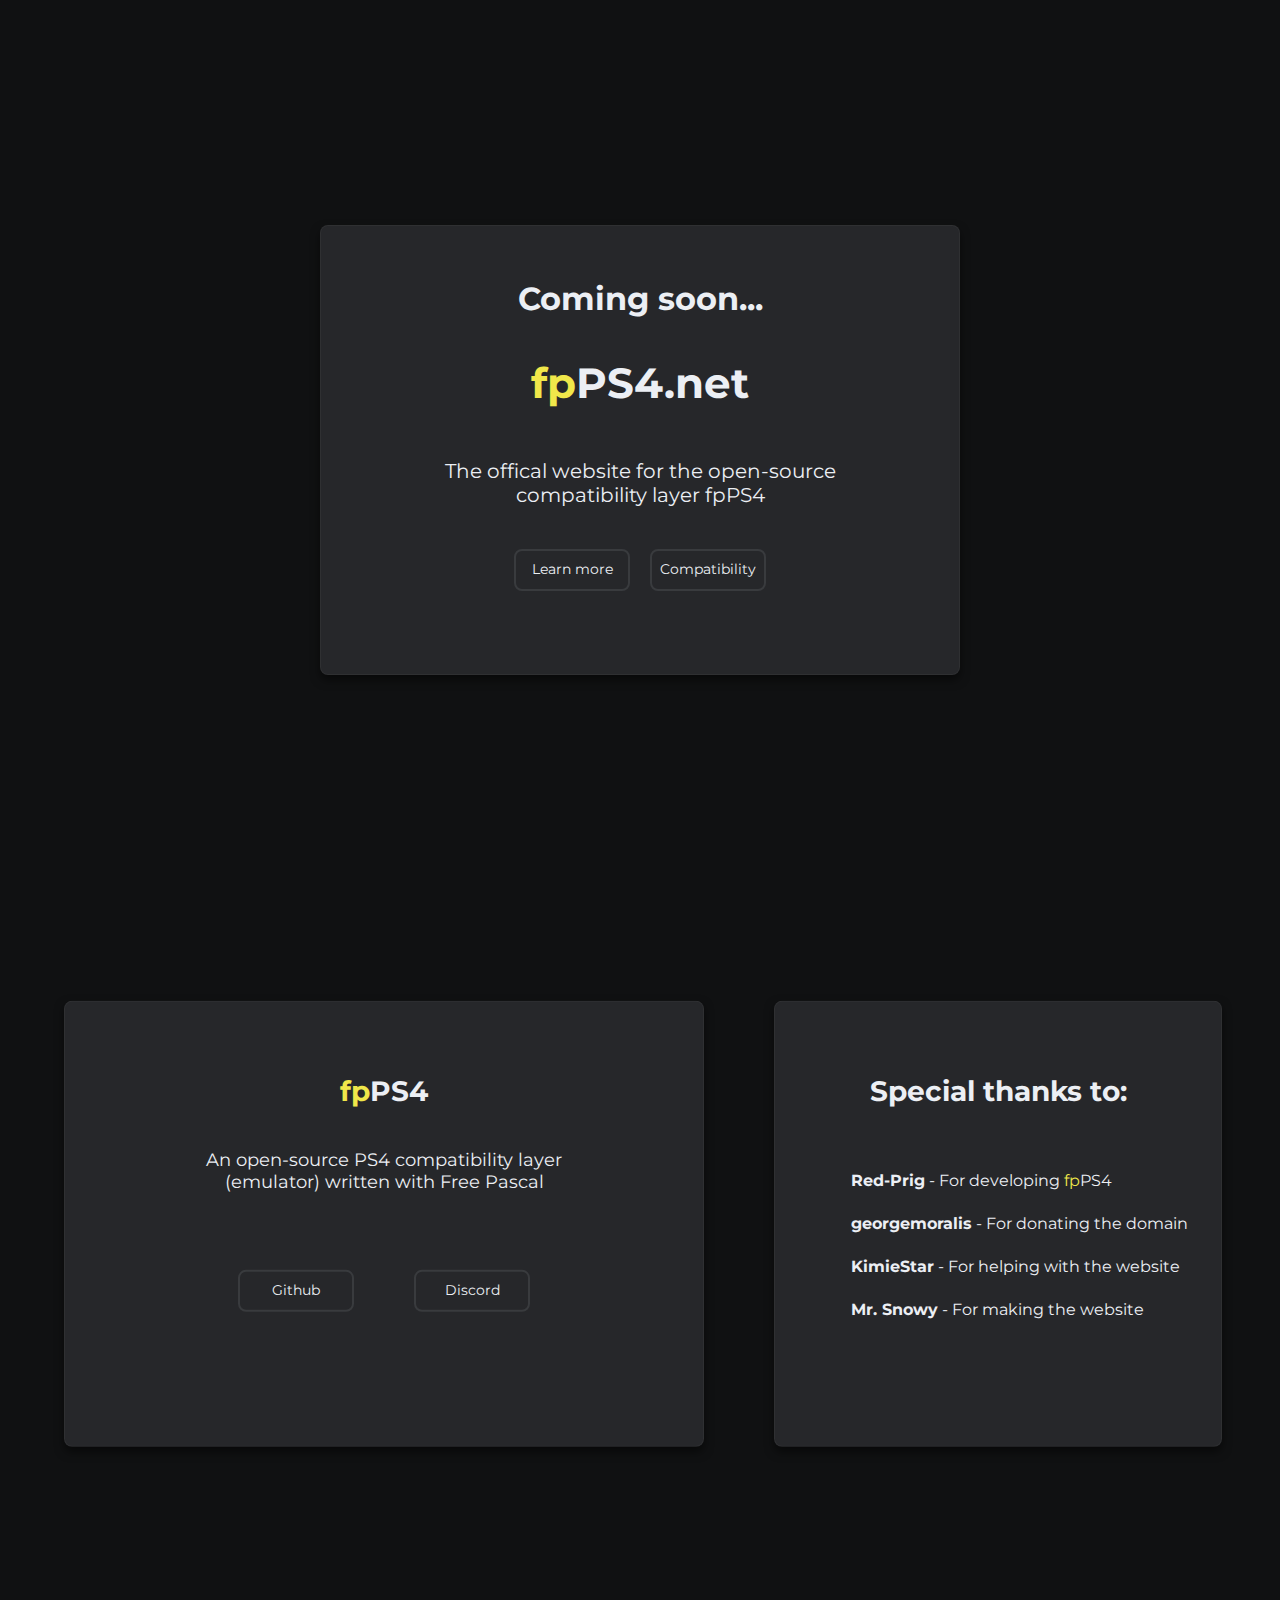
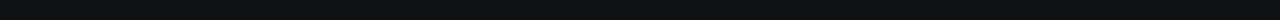
==== public_html/index.html @ 697a836a "color consistency" ====
<!--
 _       __     __                             __
| |     / /__  / /________  ____ ___  ___     / /_____    _
| | /| / / _ \/ / ___/ __ \/ __ `__ \/ _ \   / __/ __ \  (_)
| |/ |/ /  __/ / /__/ /_/ / / / / / /  __/  / /_/ /_/ / _
|__/|__/\___/_/\___/\____/_/ /_/ /_/\___/   \__/\____/ (_)
                ____      ____  _____ __ __
               / __/___  / __ \/ ___// // /
              / /_/ __ \/ /_/ /\__ \/ // /_
             / __/ /_/ / ____/___/ /__  __/
            /_/ / .___/_/    /____/  /_/
               /_/
-->
<!DOCTYPE html>
<html lang="en">
    <head>
        <meta charset="UTF-8">
        <meta http-equiv="X-UA-Compatible" content="IE=edge">
        <meta name="viewport" content="width=device-width, initial-scale=1">
        <title>fpPS4</title>
        <meta name="description" content="fpPS4 is an open source PS4 compatibility layer (emulator) written with Free Pascal for Windows.">
        <meta name="keywords" content="fpPS4, playstation, ps4, playstation 4, emulator, windows, open source, free pascal, compatibility layer, red-prig">
        <meta name="robots" content="index,follow">
        <meta name="author" content="Mr. Snowy">
        <meta name="copyright" content="fpPS4">
        <meta name="theme-color" content="#4C566A">
        <meta property="og:title" content="fpPS4 - An open source PS4 compatibility layer">
        <meta property="og:description" content="fpPS4 is an open source PS4 compatibility layer written with Free Pascal for Windows.">
        <meta property="og:image" content="https://fpps4.net/images/fpPS4-icon.png">
        <meta property="og:url" content="https://fpps4.net">
        <link rel="stylesheet" href="./style.css">
        <link rel="stylesheet" href="./sizes.css">
        <link href="https://fonts.googleapis.com/css2?family=Montserrat&display=swap" rel="stylesheet">
        <link rel="icon" href="./images/fpPS4-icon.png" type="image/png">
        <!-- <script async src="https://pagead2.googlesyndication.com/pagead/js/adsbygoogle.js?client=ca-pub-5258598655913445"
        crossorigin="anonymous"></script> -->
    </head>
    <body>
        <div class="top">
            <div class="top-text-container">
                <h1 class="coming-soon">Coming soon...</h1>
                <h1 class="main-text"><span style="color: #f0e74a;">fp</span>PS4.net</h1>
                <p class="progress-text">The offical website for the open-source<br>compatibility layer fpPS4</p>
                <div class="topButtonContainer">
                    <a href="#learnmore" onclick="scrollToElement(event, 'learnmore')" class="button">Learn more</a>
                    <a href="https://fpps4.net/compatibility" class="button">Compatibility</a>
                </div>
            </div>
        </div>
        <div class="bottom-container" id="learnmore">
            <div class="bottom-left">
                <h1 class="bottom-top-text"><span style="color: #f0e74a;">fp</span>PS4</h1>
                <p class="bottom-desc-text">An open-source PS4 compatibility layer (emulator) written with Free Pascal</p>
                <div class="buttons-container">
                    <a href="https://github.com/red-prig/fpPS4" target="_blank" class="button">Github</a>
                    <a href="https://discord.gg/up9qatpX7M" target="_blank" class="button">Discord</a>
                </div>
            </div>
            <div class="bottom-right">
                <h1 class="bottom-top-text">Special thanks to:</h1>
                <div class="thank-user-container">
                    <a href="https://github.com/red-prig" target="_blank"><b>Red-Prig</b> - For developing <span style="color: #f0e74a;">fp</span>PS4</a>
                    <a href="https://github.com/georgemoralis" target="_blank"><b>georgemoralis</b> - For donating the domain</a>
                    <a href="https://github.com/KimieStar" target="_blank"><b>KimieStar</b> - For helping with the website</a>
                    <a href="https://github.com/MrSn0wy" target="_blank"><b>Mr. Snowy</b> - For making the website</a>
                </div>
            </div>
        </div>
    </body>
    <script src="app.js"></script>
</html>
---- public_html/style.css ----
/*+ scrollbar */
::-webkit-scrollbar {
  width: 0.57rem;}

::-webkit-scrollbar-thumb {
  background: var(--hover); 
  border-radius: 0.13rem;}

::-webkit-scrollbar-thumb:hover {
  background: var(--selected); }
/*- scrollbar */

:root {
  --text: #eceff4;
  --border: #e1e1e10d;
  --solidBorder: #393b3e;
  --background: #101112;
  --main0: #26272a;
  --main1: #2f3134;
  --hover: #393b3e;
  --selected: #424448;
}

* {
    margin: 0;
    padding: 0;
    box-sizing: border-box;
    font-family: 'Montserrat', sans-serif;
    color: var(--text);
    text-decoration: none;
    scrollbar-color: var(--main1) #ffffff00; /* - FF scrollbar */
    text-rendering: optimizeLegibility;
    -webkit-tap-highlight-color: transparent;
}

html {scroll-behavior: smooth; transition: all ease 0.4s;}

body{
    background-color: var(--background);
    overflow-x: hidden;
    height: 180vh !important;
}

.top {
    display: flex;
    justify-content: center;
    height: 100vh;
}

.top-text-container {
    transform: translate(-50%, -50%);
    display: flex;
    flex-direction: column;
    position: absolute;
    align-items: center;
    text-align: center;
    top: 50%;
    left: 50%;
    width: 50%;
    height: 50%;
    background-color: var(--main0);
    border: 1px solid var(--border);
    border-radius: 8px;
    box-shadow: 0px 5px 10px 0px rgba(0, 0, 0, 0.5);
}

.coming-soon {
    transform: translatey(-50%);
    position: absolute;
    top: 16%;
    font-size:32px;
}

.main-text {
    transform: translatey(-50%);
    position: absolute;
    top: 35%;
    font-size: 42px;
}


.progress-text {
    position: absolute;
    top: 52%;
    margin: 0 12%;
    font-size: 20px;
}

.button {
    cursor: pointer;
    position: relative;
    width: 130px;
    height: 50px;
    padding: 12px 0;
    text-align: center;
    border-radius: 8px;
    font-size: 16px;
    border: 2px solid var(--solidBorder);
}

.topButtonContainer {
    display: flex;
    top: 72%;
    flex-direction: row;
    position: relative;
    gap: 20px;
}

.bottom-container {
    display: flex;
    position: relative;
    height: 80vh;
}

.bottom-left {
    transform: translate(-50%, -50%);
    display: flex;
    position: absolute;
    top: 45%;
    left: 30%;
    width: 50%;
    height: 62%;
    flex-direction: column;
    align-items: center;
    text-align: center;
    background-color: var(--main0);
    border: 1px solid var(--border);
    border-radius: 8px;
    box-shadow: 0px 5px 10px 0px rgba(0, 0, 0, 0.5);
}

.bottom-right {
    transform: translate(-50%, -50%);
    display: flex;
    position: absolute;
    top: 45%;
    left: 78%;
    width: 35%;
    height: 62%;
    flex-direction: column;
    align-items: center;
    background-color: var(--main0);
    border: 1px solid rgba(225, 225, 225, 0.05);
    border-radius: 8px;
    box-shadow: 0px 5px 10px 0px rgba(0, 0, 0, 0.5);
}

.bottom-top-text {
    transform: translatey(-50%);
    position: absolute;
    top: 20%;
    font-size: 39px;
}

.bottom-desc-text {
    transform: translatey(-50%);
    position: absolute;
    font-size: 22px;
    top: 38%;
    margin: 0 22%;
}

.buttons-container {
    transform: translate(-50%, -50%);
    position: absolute;
    display: flex;
    top: 65%;
    left: 50%;
    gap: 60px;
}

.thank-user-container {
    display: flex;
    position: absolute;
    flex-wrap: wrap;
    top: 38%;
    left: 17%;
    font-size: 18px;
    gap: 24px;
} 

.top-text-container:hover {box-shadow: 0px 6px 15px 2px rgba(0, 0, 0, 0.5);}

.button:hover {border: 2px solid var(--text);}

.bottom-right:hover {box-shadow: 0px 6px 15px 2px rgba(0, 0, 0, 0.5);}

.bottom-left:hover {box-shadow: 0px 6px 15px 2px rgba(0, 0, 0, 0.5);}
---- public_html/sizes.css ----
@media screen and (min-width: 3830px) {
    .coming-soon {
        font-size: 84px;
    }

    .main-text {
        font-size: 94px;
    }

    .progress-text {
        font-size: 50px;
    }

    .button {
        padding: 27px 0;
        width: 316px;
        height: 122px;
        font-size: 40px;
        border-radius: 20px;
        border: 6px solid rgba(255, 255, 255, 0.4);
    }

    .bottom-top-text {
        font-size: 94px;
    }

    .bottom-desc-text {
        font-size: 48px;
    }

    .buttons-container {
        gap: 126px;
    }

    .thank-user-container {
        font-size: 40px;
        gap: 54px;
    }
    .button:hover {border: 6px solid var(--txt-color);}

}

@media screen and (min-width: 2560px) {
    .coming-soon {
        font-size: 51px;
    }

    .main-text {
        font-size: 65px;
    }

    .progress-text {
        font-size: 27px;
    }

    .button {
        padding: 16px 0;
        width: 173px;
        height: 66px;
        font-size: 22px;
        border-radius: 16px;
        border: 3px solid rgba(255, 255, 255, 0.4);
    }

    .bottom-top-text {
        font-size: 52px;
    }

    .bottom-desc-text {
        font-size: 30px;
    }

    .buttons-container {
        gap: 80px;
    }

    .thank-user-container {
        font-size: 24px;
        gap: 32px;
    }
    .button:hover {border: 3px solid var(--txt-color);}

}

@media screen and (max-width: 1280px) {
    .button {
        padding: 9px 0;
        width: 116px;
        height: 42px;
        font-size: 14px;
    }

    .bottom-top-text {
        font-size: 28px;
    }

    .bottom-desc-text {
        font-size:  18px;
    }

    .thank-user-container {
        font-size: 16px;
        left: 17%;
    }
}

@media screen and (max-width: 1024px) {
    .top-text-container {
        width: 65%;
        height: 50%;
    }

    .coming-soon {
        font-size: 30px;
    }

    .main-text {
        font-size: 40px;
    }


    .bottom-top-text {
        font-size: 25px;
    }

    .bottom-desc-text {
        font-size:  17px;
        margin: 0 15%;
    }

    .thank-user-container {
        font-size: 15px;
        left: 18%;
        gap: 14px;
        left: 9%;
    }
}

@media screen and (max-width: 770px) {
    .coming-soon {
        font-size: 28px;
    }

    .main-text {
        font-size: 38px;
    }

    .progress-text {
        font-size: 17px;
        margin: 0 10%;
    }

    .buttons-container {
        gap: 40px;
    }

    .bottom-left {
        left: 50%;
        width: 80% !important;
        height: 55%;
        top: 16%;
    }

    .bottom-right {
        top: 95%;
        left: 50%;
        width: 80% !important;
        height: 55%;
    }

    .top-text-container {
        width: 80% !important;
    }

    .bottom-container {
        height: 60vh !important;
    }

    .thank-user-container{
        left: 17%;
    }
    
}

@media screen and (max-width: 600px) {
    .top-text-container {
        height: 40%;
    }

    .coming-soon {
        font-size: 22px;
    }

    .main-text {
        font-size: 28px;
    }

    .progress-text {
        font-size: 14px;
    }

    .bottom-top-text {
        font-size: 26px;
    }

    .button {
        padding: 7px 0;
        width: 100px;
        height: 34px;
        font-size: 12px;
    }

    .bottom-desc-text {
        font-size:  14px;
    }

    .thank-user-container {
        font-size: 13px;
        gap: 14px;
    }

    .buttons-container {
        gap: 16px;
    }
}

@media screen and (max-width: 460px) {
    .top-text-container {
        height: 35%;
        width: 70%;
    }

    .main-text {
        font-size: 26px;
    }

    .progress-text {
        font-size: 13.5px;
        margin: 0 1%;
    }

    .bottom-desc-text {
        font-size:  13.5px;
        margin: 0 4%;
    }

    .thank-user-container {
        left: 8%;
        font-size: 12px;
        gap: 12px;
    }
}

@media screen and (max-width: 360px) {
    .progress-text {
        font-size: 12.5px;
    }

    .bottom-desc-text {
        font-size:  12.5px;
    }

    .thank-user-container {
        left: 7%;
        font-size: 12px;
        gap: 12px;
    }
}
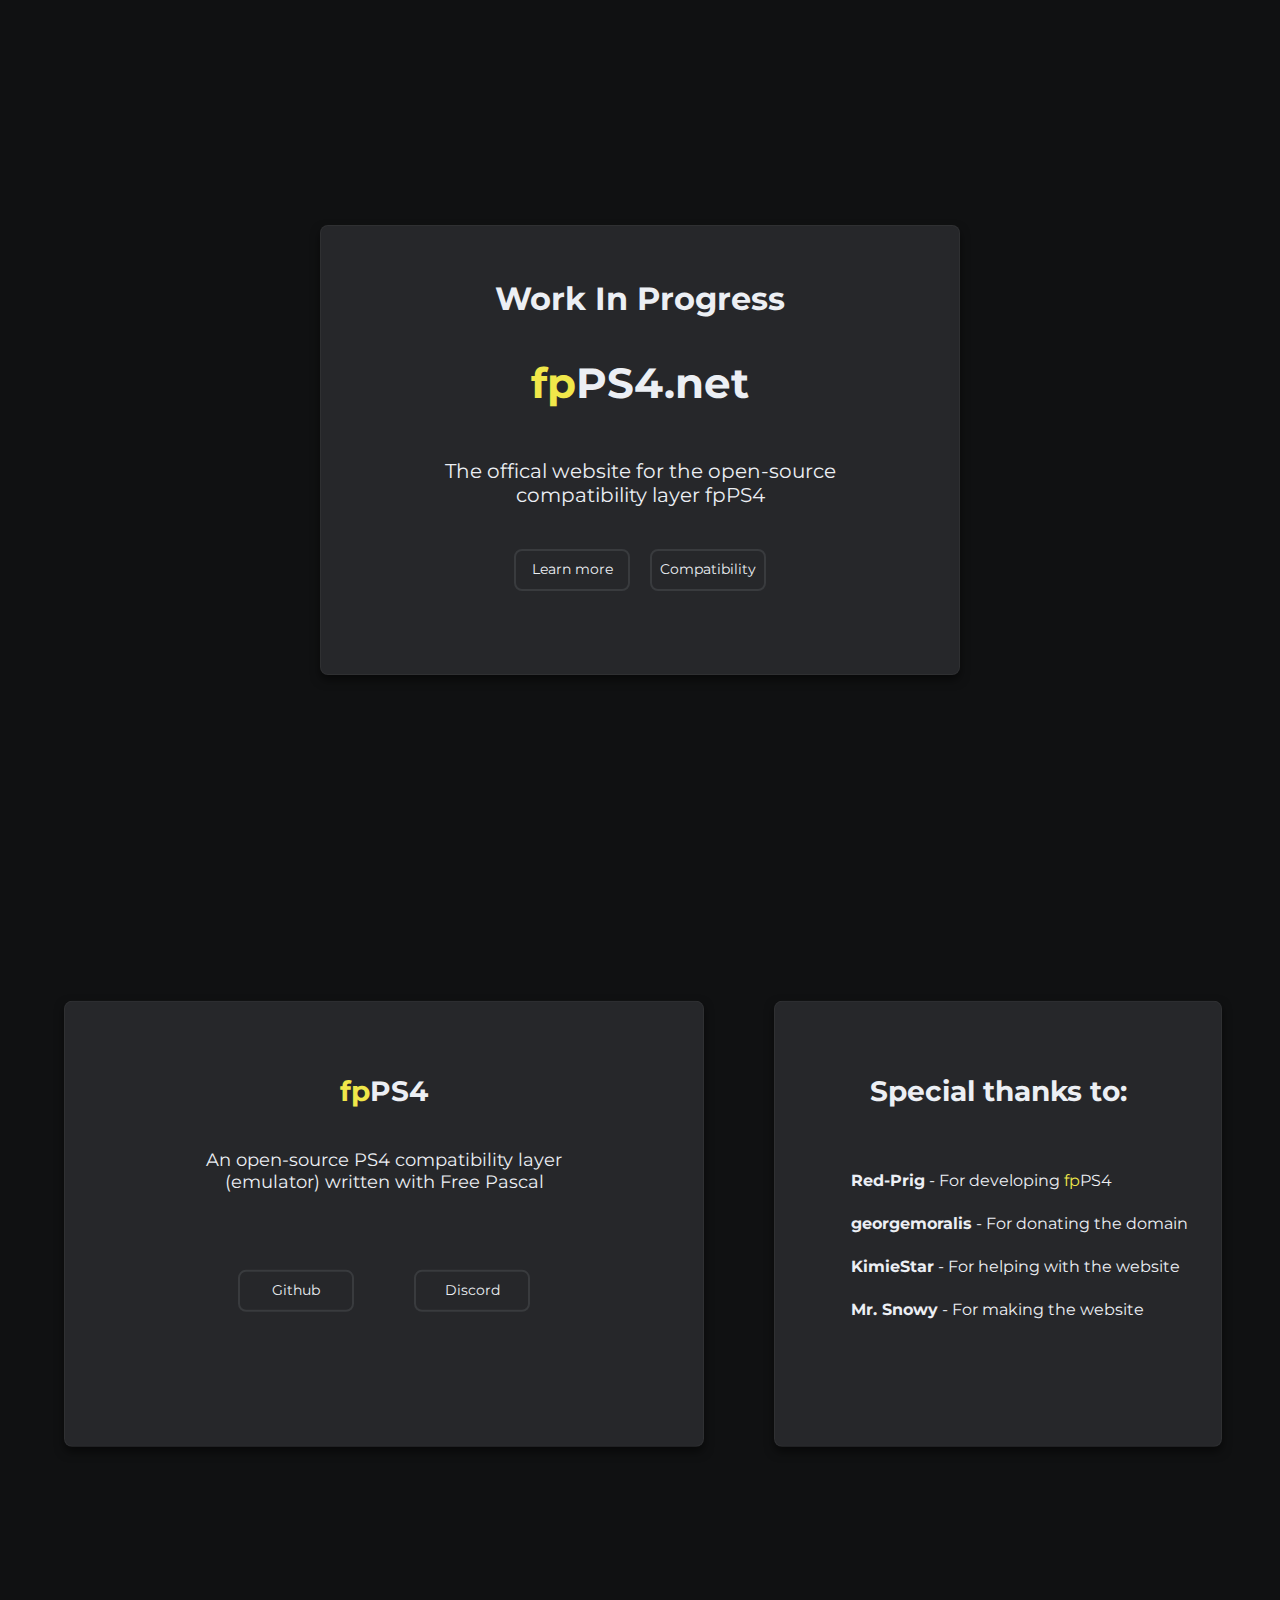
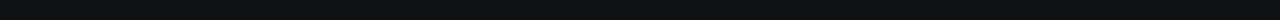
==== commit 6c731bcc: "added homebrew support + smoll changes" ====
--- a/public_html/index.html
+++ b/public_html/index.html
@@ -19,7 +19,7 @@
         <meta name="viewport" content="width=device-width, initial-scale=1">
         <title>fpPS4</title>
         <meta name="description" content="fpPS4 is an open source PS4 compatibility layer (emulator) written with Free Pascal for Windows.">
-        <meta name="keywords" content="fpPS4, playstation, ps4, playstation 4, emulator, windows, open source, free pascal, compatibility layer, red-prig">
+        <meta name="keywords" content="fpPS4, playstation, ps4, playstation 4, emulator, windows, open source, free pascal, compatibility layer, red-prig, fpps4 github, fpps4 discord">
         <meta name="robots" content="index,follow">
         <meta name="author" content="Mr. Snowy">
         <meta name="copyright" content="fpPS4">
@@ -28,7 +28,7 @@
         <meta property="og:description" content="fpPS4 is an open source PS4 compatibility layer written with Free Pascal for Windows.">
         <meta property="og:image" content="https://fpps4.net/images/fpPS4-icon.png">
         <meta property="og:url" content="https://fpps4.net">
-        <link rel="stylesheet" href="./style.css">
+        <link rel="stylesheet" href="./style.css?v=01">
         <link rel="stylesheet" href="./sizes.css">
         <link href="https://fonts.googleapis.com/css2?family=Montserrat&display=swap" rel="stylesheet">
         <link rel="icon" href="./images/fpPS4-icon.png" type="image/png">
@@ -38,7 +38,7 @@
     <body>
         <div class="top">
             <div class="top-text-container">
-                <h1 class="coming-soon">Coming soon...</h1>
+                <h1 class="coming-soon">Work In Progress</h1>
                 <h1 class="main-text"><span style="color: #f0e74a;">fp</span>PS4.net</h1>
                 <p class="progress-text">The offical website for the open-source<br>compatibility layer fpPS4</p>
                 <div class="topButtonContainer">
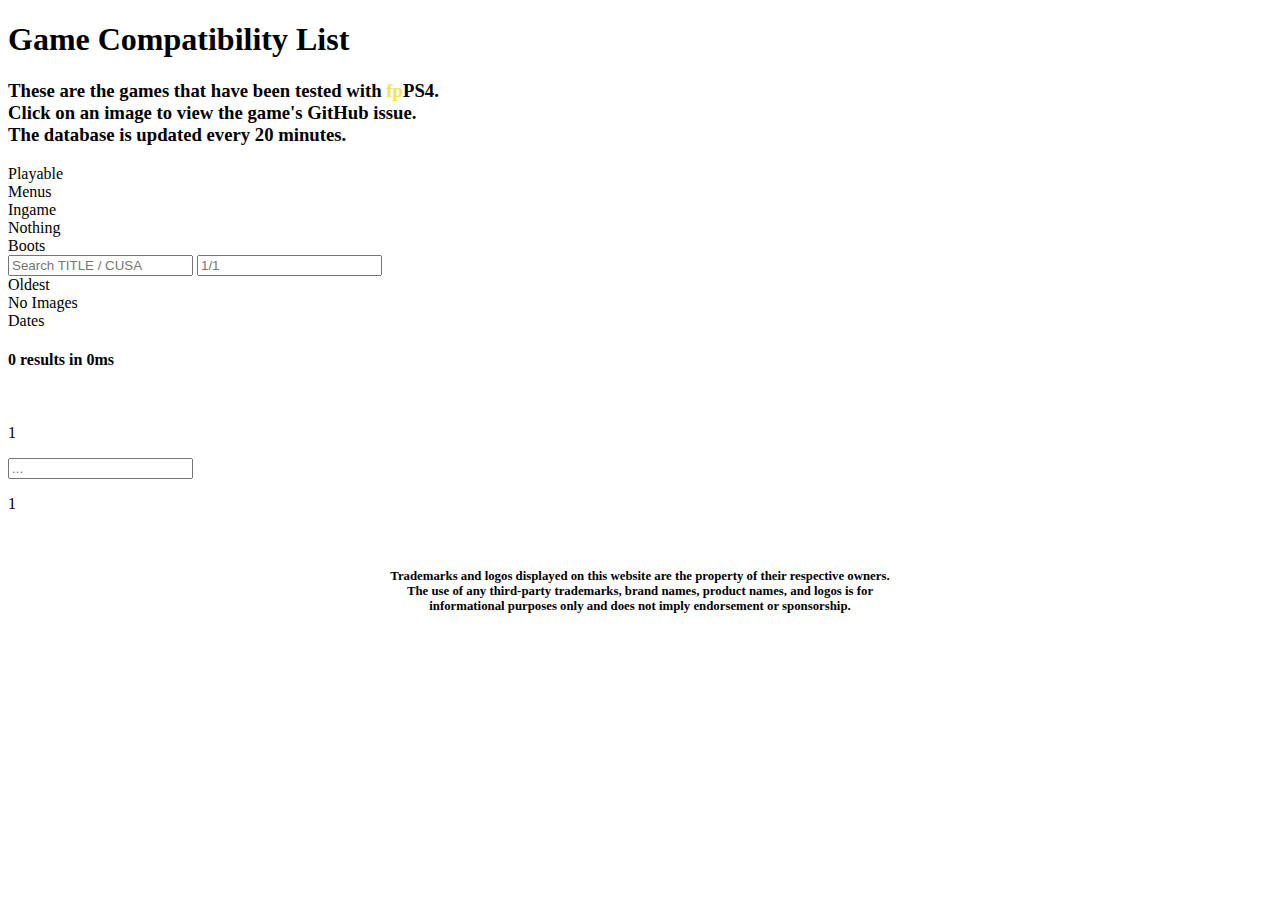
==== commit f6e03a29: "before massive code rewrites, if i need to look at older code" ====
--- a/public_html/index.html
+++ b/public_html/index.html
@@ -1,71 +1,103 @@
-<!--
- _       __     __                             __
-| |     / /__  / /________  ____ ___  ___     / /_____    _
-| | /| / / _ \/ / ___/ __ \/ __ `__ \/ _ \   / __/ __ \  (_)
-| |/ |/ /  __/ / /__/ /_/ / / / / / /  __/  / /_/ /_/ / _
-|__/|__/\___/_/\___/\____/_/ /_/ /_/\___/   \__/\____/ (_)
-                ____      ____  _____ __ __
-               / __/___  / __ \/ ___// // /
-              / /_/ __ \/ /_/ /\__ \/ // /_
-             / __/ /_/ / ____/___/ /__  __/
-            /_/ / .___/_/    /____/  /_/
-               /_/
--->
 <!DOCTYPE html>
 <html lang="en">
-    <head>
-        <meta charset="UTF-8">
-        <meta http-equiv="X-UA-Compatible" content="IE=edge">
-        <meta name="viewport" content="width=device-width, initial-scale=1">
-        <title>fpPS4</title>
-        <meta name="description" content="fpPS4 is an open source PS4 compatibility layer (emulator) written with Free Pascal for Windows.">
-        <meta name="keywords" content="fpPS4, playstation, ps4, playstation 4, emulator, windows, open source, free pascal, compatibility layer, red-prig, fpps4 github, fpps4 discord">
-        <meta name="robots" content="index,follow">
-        <meta name="author" content="Mr. Snowy">
-        <meta name="copyright" content="fpPS4">
-        <meta name="theme-color" content="#4C566A">
-        <meta property="og:title" content="fpPS4 - An open source PS4 compatibility layer">
-        <meta property="og:description" content="fpPS4 is an open source PS4 compatibility layer written with Free Pascal for Windows.">
-        <meta property="og:image" content="https://fpps4.net/images/fpPS4-icon.png">
-        <meta property="og:url" content="https://fpps4.net">
-        <link rel="stylesheet" href="./style.css?v=01">
-        <link rel="stylesheet" href="./sizes.css">
-        <link href="https://fonts.googleapis.com/css2?family=Montserrat&display=swap" rel="stylesheet">
-        <link rel="icon" href="./images/fpPS4-icon.png" type="image/png">
-        <!-- <script async src="https://pagead2.googlesyndication.com/pagead/js/adsbygoogle.js?client=ca-pub-5258598655913445"
-        crossorigin="anonymous"></script> -->
-    </head>
-    <body>
-        <div class="top">
-            <div class="top-text-container">
-                <h1 class="coming-soon">Work In Progress</h1>
-                <h1 class="main-text"><span style="color: #f0e74a;">fp</span>PS4.net</h1>
-                <p class="progress-text">The offical website for the open-source<br>compatibility layer fpPS4</p>
-                <div class="topButtonContainer">
-                    <a href="#learnmore" onclick="scrollToElement(event, 'learnmore')" class="button">Learn more</a>
-                    <a href="https://fpps4.net/compatibility" class="button">Compatibility</a>
-                </div>
-            </div>
-        </div>
-        <div class="bottom-container" id="learnmore">
-            <div class="bottom-left">
-                <h1 class="bottom-top-text"><span style="color: #f0e74a;">fp</span>PS4</h1>
-                <p class="bottom-desc-text">An open-source PS4 compatibility layer (emulator) written with Free Pascal</p>
-                <div class="buttons-container">
-                    <a href="https://github.com/red-prig/fpPS4" target="_blank" class="button">Github</a>
-                    <a href="https://discord.gg/up9qatpX7M" target="_blank" class="button">Discord</a>
-                </div>
-            </div>
-            <div class="bottom-right">
-                <h1 class="bottom-top-text">Special thanks to:</h1>
-                <div class="thank-user-container">
-                    <a href="https://github.com/red-prig" target="_blank"><b>Red-Prig</b> - For developing <span style="color: #f0e74a;">fp</span>PS4</a>
-                    <a href="https://github.com/georgemoralis" target="_blank"><b>georgemoralis</b> - For donating the domain</a>
-                    <a href="https://github.com/KimieStar" target="_blank"><b>KimieStar</b> - For helping with the website</a>
-                    <a href="https://github.com/MrSn0wy" target="_blank"><b>Mr. Snowy</b> - For making the website</a>
-                </div>
-            </div>
-        </div>
-    </body>
-    <script src="app.js"></script>
+<head>
+  <meta charset="UTF-8">
+  <meta http-equiv="X-UA-Compatible" content="IE=edge">
+  <meta name="viewport" content="width=device-width, initial-scale=1.0, user-scalable=no">
+  <title>fpPS4 - Compatibility List</title>
+  <meta property="title" content="Game Compatibility List">
+  <meta property="og:title" content="fpPS4 - Game Compatibility List">
+  <meta property="og:description" content="These are the games that have been tested with fpPS4">
+  <meta property="og:image" content="https://fpps4.net/images/fpPS4Logo.png">
+  <meta property="og:url" content="https://fpps4.net/compatibility">
+  <meta name="description" content="These are the games that have been tested with fpPS4">
+  <meta name="theme-color" content="#4C566A">
+  <meta name="copyright" content="fpPS4">
+  <meta name="keywords" content="fpPS4, playstation, ps4, playstation 4, emulator, windows, open source, free pascal, compatibility layer, red-prig, compatibility list, compatibility, fpps4 compatibility list, fpps4 compatibility, fpps4 game compatibility">
+  <meta name="robots" content="index,follow">
+  <meta name="author" content="Mr. Snowy">
+  <link rel="stylesheet" href="./styles.css">
+  <link rel="icon" href="https://fpps4.net/images/fpPS4Logo.png" type="image/png">
+</head>
+<style>
+  /* fixes page load stuff */
+  .progressBarInfo {opacity: 0;}
+</style>
+<body>
+<header id="header">
+  <style>
+    header {
+      position: fixed;
+      height: 3rem;
+    }
+  </style>
+</header>
+<main class="main">
+  <h1 class="mainText">Game Compatibility List</h1>
+  <h3 class="smolMainText">These are the games that have been tested with <span style="color: #f0e74a;">fp</span>PS4.<br>Click on an image to view the game's GitHub issue.<br>The database is updated every 20 minutes.</h3>
+  <div class=progressContainer>
+    <div class="progressWrap"><span class="progressBarInfo" id="PlayableInfo"></span><span class="progressBarText">Playable</span><div class="progressBar" id="PlayableBar" style="background:#54A396;"></div></div>
+    <div class="progressRow">
+      <div class="progressWrap"><span class="progressBarInfo" id="MenusInfo"></span><span class="progressBarText">Menus</span><div class="progressBar" id="MenusBar" style="background:#4288B7;"></div></div>
+      <div class="progressWrap"><span class="progressBarInfo" id="IngameInfo"></span><span class="progressBarText">Ingame</span><div class="progressBar" id="IngameBar" style="background:#fabb44;"></div></div>
+    </div>
+    <div class="progressRow">
+      <div class="progressWrap"><span class="progressBarInfo" id="NothingInfo"></span><span class="progressBarText">Nothing</span><div class="progressBar" id="NothingBar" style="background:#1F2325;"></div></div>
+      <div class="progressWrap"><span class="progressBarInfo" id="BootsInfo"></span><span class="progressBarText">Boots</span><div class="progressBar" id="BootsBar" style="background:#F2766E;"></div></div>
+    </div></div>
+  <div class="searchContainer">
+    <div class="searchBarContainer">
+      <input autocomplete="off" type="text" name="fpps4" class="searchBar" id="search" placeholder="Search TITLE / CUSA">
+      <input autocomplete="off" type="number" min="1" placeholder="1/1" name="fpps4" class="pageSelector" id="search2">
+    </div>
+    
+    <div class="optionButtons">
+      <div onclick="sortButton(this)" class="optionButton">Oldest</div>
+      <div id="imageButton" onclick="imageButton()" class="optionButton">No Images</div>
+      <div id="datesButton" onclick="dateButton()" class="optionButton">Dates</div>
+    </div>
+  </div>
+  <div id="gameWrapper" class="gameWrapper">
+    <div class="gameContainer skeletonAnimation"></div>
+    <div class="gameContainer skeletonAnimation"></div>
+    <div class="gameContainer skeletonAnimation"></div>
+    <div class="gameContainer skeletonAnimation"></div>
+    <div class="gameContainer skeletonAnimation"></div>
+    <div class="gameContainer skeletonAnimation"></div>
+    <div class="gameContainer skeletonAnimation"></div>
+    <div class="gameContainer skeletonAnimation"></div>
+    <div class="gameContainer skeletonAnimation"></div>
+    <div class="gameContainer skeletonAnimation"></div>
+    <div class="gameContainer skeletonAnimation"></div>
+    <div class="gameContainer skeletonAnimation"></div>
+    <div class="gameContainer skeletonAnimation"></div>
+    <div class="gameContainer skeletonAnimation"></div>
+    <div class="gameContainer skeletonAnimation"></div>
+    <div class="gameContainer skeletonAnimation"></div>
+    <div class="gameContainer skeletonAnimation"></div>
+    <div class="gameContainer skeletonAnimation"></div>
+    <div class="gameContainer skeletonAnimation"></div>
+    <div class="gameContainer skeletonAnimation"></div>
+    <h4 class="totalTimeText">0 results in 0ms </h4>
+  </div>
+  <div class="pageBarContainer">
+    <img class="pageBarImage" id="pageBarBack" onclick="pageBarBack()" src="../images/arrow_back.svg" alt="">
+    <p class="pageBarButton" id="pageBarMin" onclick="pageBarMin()">1</p>
+    <input class="pageBarSearch" id="search3" autocomplete="off" type="number" min="1" placeholder="..." name="fpps4">
+    <p class="pageBarButton" id="pageBarMax" onclick="pageBarMax()">1</p>
+    <img class="pageBarImage" id="pageBarForward" onclick="pageBarForward()" src="../images/arrow_forward.svg" alt="">
+  </div>
+  <h5 style="text-align: center; font-size: 0.8rem;">Trademarks and logos displayed on this website are the property of their respective owners.<br> The use of any third-party trademarks, brand names, product names, and logos is for<br> informational purposes only and does not imply endorsement or sponsorship.</h5>
+  <br>
+</main>
+<footer id="footer">
+  <style>
+    footer {
+      height: 3.65rem;
+      margin-top: 3rem;
+    }
+  </style>
+</footer>
+<script defer src="app.js"></script>
+</body>
 </html>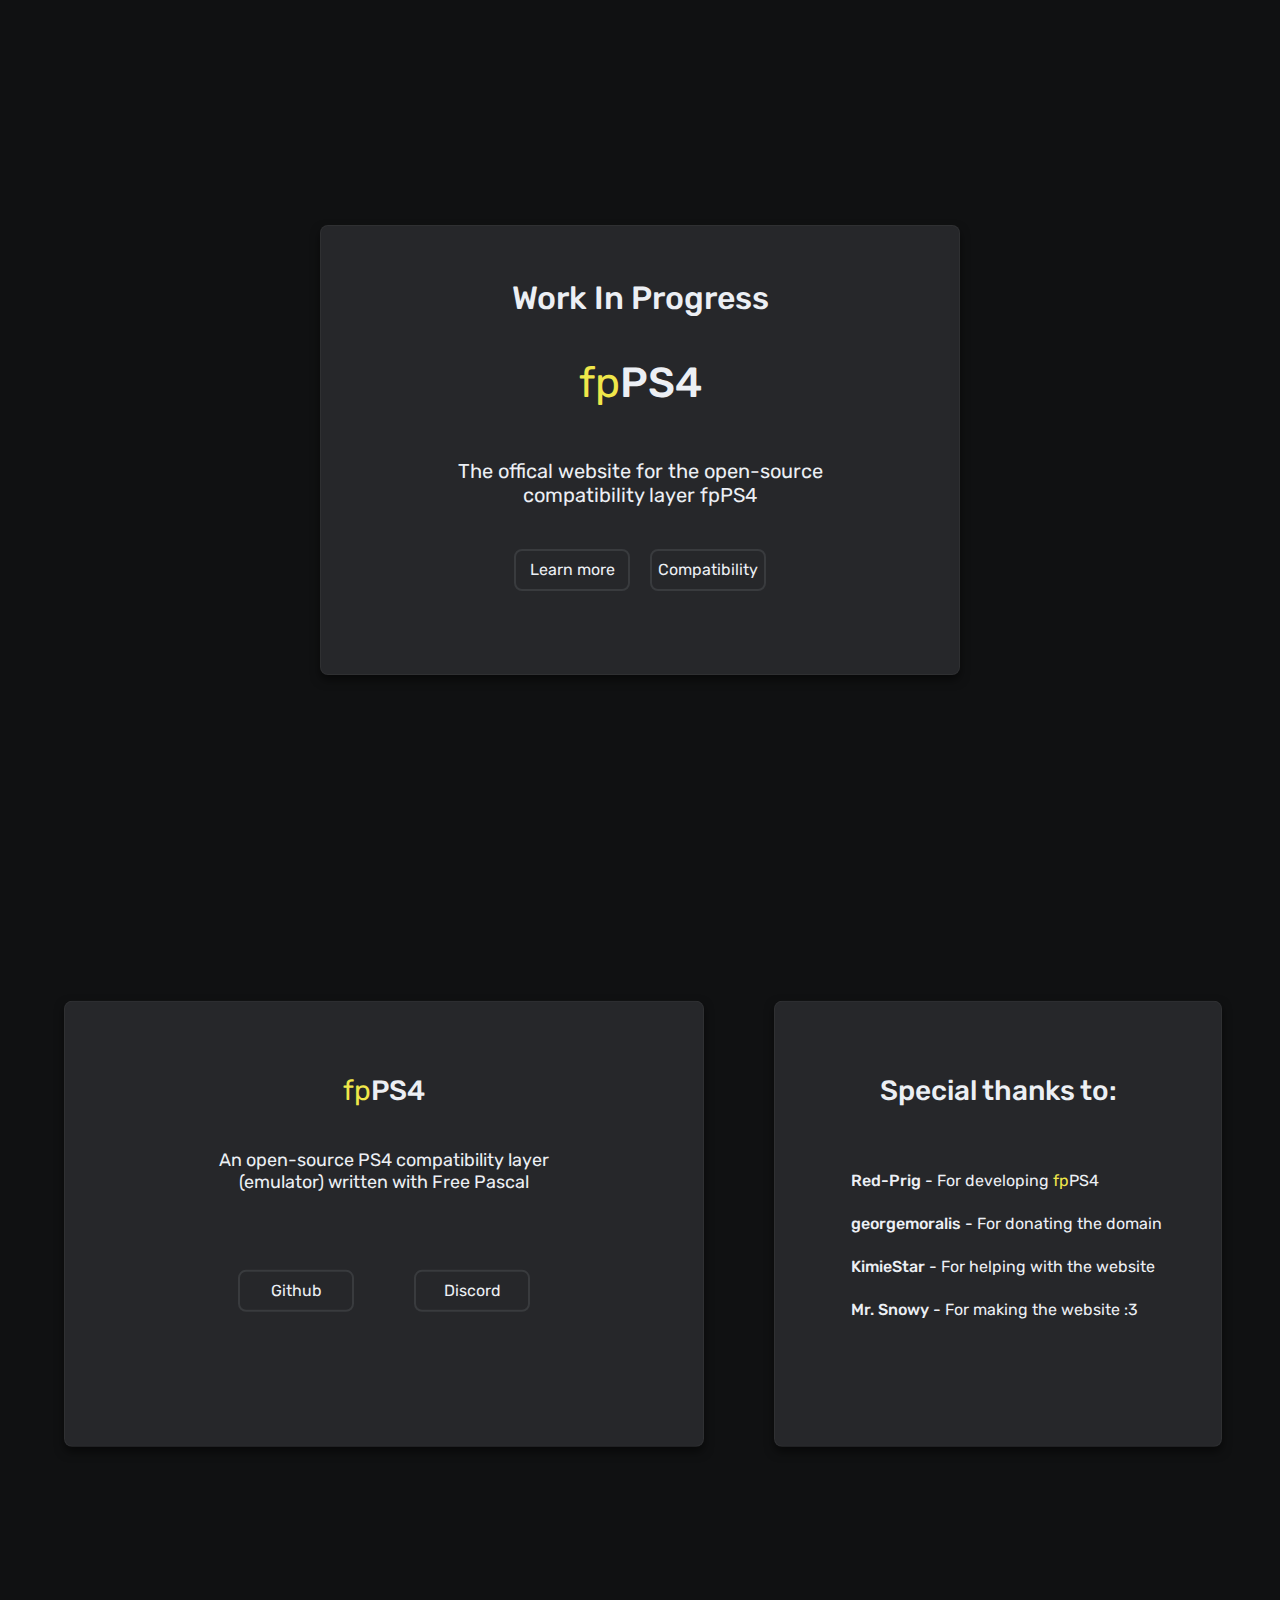
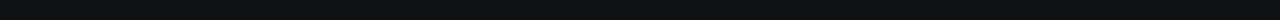
==== commit 599c997d: "massive code changes :3" ====
--- a/public_html/index.html
+++ b/public_html/index.html
@@ -1,103 +1,68 @@
+<!--
+ _       __     __                             __
+| |     / /__  / /________  ____ ___  ___     / /_____    _
+| | /| / / _ \/ / ___/ __ \/ __ `__ \/ _ \   / __/ __ \  (_)
+| |/ |/ /  __/ / /__/ /_/ / / / / / /  __/  / /_/ /_/ / _
+|__/|__/\___/_/\___/\____/_/ /_/ /_/\___/   \__/\____/ (_)
+                ____      ____  _____ __ __
+               / __/___  / __ \/ ___// // /
+              / /_/ __ \/ /_/ /\__ \/ // /_
+             / __/ /_/ / ____/___/ /__  __/
+            /_/ / .___/_/    /____/  /_/
+               /_/
+-->
 <!DOCTYPE html>
 <html lang="en">
-<head>
-  <meta charset="UTF-8">
-  <meta http-equiv="X-UA-Compatible" content="IE=edge">
-  <meta name="viewport" content="width=device-width, initial-scale=1.0, user-scalable=no">
-  <title>fpPS4 - Compatibility List</title>
-  <meta property="title" content="Game Compatibility List">
-  <meta property="og:title" content="fpPS4 - Game Compatibility List">
-  <meta property="og:description" content="These are the games that have been tested with fpPS4">
-  <meta property="og:image" content="https://fpps4.net/images/fpPS4Logo.png">
-  <meta property="og:url" content="https://fpps4.net/compatibility">
-  <meta name="description" content="These are the games that have been tested with fpPS4">
-  <meta name="theme-color" content="#4C566A">
-  <meta name="copyright" content="fpPS4">
-  <meta name="keywords" content="fpPS4, playstation, ps4, playstation 4, emulator, windows, open source, free pascal, compatibility layer, red-prig, compatibility list, compatibility, fpps4 compatibility list, fpps4 compatibility, fpps4 game compatibility">
-  <meta name="robots" content="index,follow">
-  <meta name="author" content="Mr. Snowy">
-  <link rel="stylesheet" href="./styles.css">
-  <link rel="icon" href="https://fpps4.net/images/fpPS4Logo.png" type="image/png">
-</head>
-<style>
-  /* fixes page load stuff */
-  .progressBarInfo {opacity: 0;}
-</style>
-<body>
-<header id="header">
-  <style>
-    header {
-      position: fixed;
-      height: 3rem;
-    }
-  </style>
-</header>
-<main class="main">
-  <h1 class="mainText">Game Compatibility List</h1>
-  <h3 class="smolMainText">These are the games that have been tested with <span style="color: #f0e74a;">fp</span>PS4.<br>Click on an image to view the game's GitHub issue.<br>The database is updated every 20 minutes.</h3>
-  <div class=progressContainer>
-    <div class="progressWrap"><span class="progressBarInfo" id="PlayableInfo"></span><span class="progressBarText">Playable</span><div class="progressBar" id="PlayableBar" style="background:#54A396;"></div></div>
-    <div class="progressRow">
-      <div class="progressWrap"><span class="progressBarInfo" id="MenusInfo"></span><span class="progressBarText">Menus</span><div class="progressBar" id="MenusBar" style="background:#4288B7;"></div></div>
-      <div class="progressWrap"><span class="progressBarInfo" id="IngameInfo"></span><span class="progressBarText">Ingame</span><div class="progressBar" id="IngameBar" style="background:#fabb44;"></div></div>
-    </div>
-    <div class="progressRow">
-      <div class="progressWrap"><span class="progressBarInfo" id="NothingInfo"></span><span class="progressBarText">Nothing</span><div class="progressBar" id="NothingBar" style="background:#1F2325;"></div></div>
-      <div class="progressWrap"><span class="progressBarInfo" id="BootsInfo"></span><span class="progressBarText">Boots</span><div class="progressBar" id="BootsBar" style="background:#F2766E;"></div></div>
-    </div></div>
-  <div class="searchContainer">
-    <div class="searchBarContainer">
-      <input autocomplete="off" type="text" name="fpps4" class="searchBar" id="search" placeholder="Search TITLE / CUSA">
-      <input autocomplete="off" type="number" min="1" placeholder="1/1" name="fpps4" class="pageSelector" id="search2">
-    </div>
-    
-    <div class="optionButtons">
-      <div onclick="sortButton(this)" class="optionButton">Oldest</div>
-      <div id="imageButton" onclick="imageButton()" class="optionButton">No Images</div>
-      <div id="datesButton" onclick="dateButton()" class="optionButton">Dates</div>
-    </div>
-  </div>
-  <div id="gameWrapper" class="gameWrapper">
-    <div class="gameContainer skeletonAnimation"></div>
-    <div class="gameContainer skeletonAnimation"></div>
-    <div class="gameContainer skeletonAnimation"></div>
-    <div class="gameContainer skeletonAnimation"></div>
-    <div class="gameContainer skeletonAnimation"></div>
-    <div class="gameContainer skeletonAnimation"></div>
-    <div class="gameContainer skeletonAnimation"></div>
-    <div class="gameContainer skeletonAnimation"></div>
-    <div class="gameContainer skeletonAnimation"></div>
-    <div class="gameContainer skeletonAnimation"></div>
-    <div class="gameContainer skeletonAnimation"></div>
-    <div class="gameContainer skeletonAnimation"></div>
-    <div class="gameContainer skeletonAnimation"></div>
-    <div class="gameContainer skeletonAnimation"></div>
-    <div class="gameContainer skeletonAnimation"></div>
-    <div class="gameContainer skeletonAnimation"></div>
-    <div class="gameContainer skeletonAnimation"></div>
-    <div class="gameContainer skeletonAnimation"></div>
-    <div class="gameContainer skeletonAnimation"></div>
-    <div class="gameContainer skeletonAnimation"></div>
-    <h4 class="totalTimeText">0 results in 0ms </h4>
-  </div>
-  <div class="pageBarContainer">
-    <img class="pageBarImage" id="pageBarBack" onclick="pageBarBack()" src="../images/arrow_back.svg" alt="">
-    <p class="pageBarButton" id="pageBarMin" onclick="pageBarMin()">1</p>
-    <input class="pageBarSearch" id="search3" autocomplete="off" type="number" min="1" placeholder="..." name="fpps4">
-    <p class="pageBarButton" id="pageBarMax" onclick="pageBarMax()">1</p>
-    <img class="pageBarImage" id="pageBarForward" onclick="pageBarForward()" src="../images/arrow_forward.svg" alt="">
-  </div>
-  <h5 style="text-align: center; font-size: 0.8rem;">Trademarks and logos displayed on this website are the property of their respective owners.<br> The use of any third-party trademarks, brand names, product names, and logos is for<br> informational purposes only and does not imply endorsement or sponsorship.</h5>
-  <br>
-</main>
-<footer id="footer">
-  <style>
-    footer {
-      height: 3.65rem;
-      margin-top: 3rem;
-    }
-  </style>
-</footer>
-<script defer src="app.js"></script>
-</body>
+    <head>
+        <meta charset="UTF-8">
+        <meta http-equiv="X-UA-Compatible" content="IE=edge">
+        <meta name="viewport" content="width=device-width, initial-scale=1">
+        <title>fpPS4</title>
+        <meta name="description" content="fpPS4 is an open source PS4 compatibility layer (emulator) written with Free Pascal for Windows.">
+        <meta name="keywords" content="fpPS4, playstation, ps4, playstation 4, emulator, windows, open source, free pascal, compatibility layer, red-prig, fpps4 github, fpps4 discord">
+        <meta name="robots" content="index,follow">
+        <meta name="author" content="Mr. Snowy">
+        <meta name="copyright" content="fpPS4">
+        <meta name="theme-color" content="#4C566A">
+        <meta property="og:title" content="fpPS4 - An open source PS4 compatibility layer">
+        <meta property="og:description" content="fpPS4 is an open source PS4 compatibility layer written with Free Pascal for Windows.">
+        <meta property="og:image" content="https://fpps4.net/images/fpPS4Logo.png">
+        <meta property="og:url" content="https://fpps4.net">
+        <link rel="stylesheet" href="./style.css?v=01">
+        <link rel="stylesheet" href="./sizes.css">
+        <link rel="icon" href="/_images/fpPS4Logo.png" type="image/png">
+    </head>
+    <body>
+        <div class="top">
+            <div class="top-text-container">
+                <h1 class="coming-soon">Work In Progress</h1>
+                <h1 class="main-text"><span style="color: #f0e74a;">fp</span>PS4</h1>
+                <p class="progress-text">The offical website for the open-source<br>compatibility layer fpPS4</p>
+                <div class="topButtonContainer">
+                    <a href="#learnmore" onclick="scrollToElement(event, 'learnmore')" class="button">Learn more</a>
+                    <a href="https://fpps4.net/compatibility" class="button">Compatibility</a>
+                </div>
+            </div>
+        </div>
+        <div class="bottom-container" id="learnmore">
+            <div class="bottom-left">
+                <h1 class="bottom-top-text"><span style="color: #f0e74a;">fp</span>PS4</h1>
+                <p class="bottom-desc-text">An open-source PS4 compatibility layer (emulator) written with Free Pascal</p>
+                <div class="buttons-container">
+                    <a href="https://github.com/red-prig/fpPS4" target="_blank" class="button">Github</a>
+                    <a href="https://discord.gg/up9qatpX7M" target="_blank" class="button">Discord</a>
+                </div>
+            </div>
+            <div class="bottom-right">
+                <h1 class="bottom-top-text">Special thanks to:</h1>
+                <div class="thank-user-container">
+                  <a href="https://github.com/red-prig" target="_blank"><span style="font-weight: 500;">Red-Prig</span> - For developing <span style="color: #f0e74a;">fp</span>PS4</a>
+                  <a href="https://github.com/georgemoralis" target="_blank"><span style="font-weight: 500;">georgemoralis</span> - For donating the domain</a>
+                  <a href="https://github.com/KimieStar" target="_blank"><span style="font-weight: 500;">KimieStar</span> - For helping with the website</a>
+                  <a href="https://github.com/MrSn0wy" target="_blank"><span style="font-weight: 500;">Mr. Snowy</span> - For making the website :3</a>
+              </div>
+            </div>
+        </div>
+    </body>
+    <script src="./app.js"></script>
 </html>--- a/public_html/style.css
+++ b/public_html/style.css
@@ -0,0 +1,196 @@
+@import url('https://fonts.googleapis.com/css2?family=Rubik:wght@400;500&display=swap');
+/*+ scrollbar */
+::-webkit-scrollbar {
+  width: 0.57rem;}
+
+::-webkit-scrollbar-thumb {
+  background: var(--hover); 
+  border-radius: 0.13rem;}
+
+::-webkit-scrollbar-thumb:hover {
+  background: var(--selected); }
+/*- scrollbar */
+
+:root {
+  --text: #eceff4;
+  --border: #e1e1e10d;
+  --solidBorder: #393b3e;
+  --background: #101112;
+  --main0: #26272a;
+  --main1: #2f3134;
+  --hover: #393b3e;
+  --selected: #424448;
+}
+
+* {
+    margin: 0;
+    padding: 0;
+    box-sizing: border-box;
+    font-family: 'Rubik', sans-serif;
+    color: var(--text);
+    text-decoration: none;
+    scrollbar-color: var(--main1) #ffffff00; /* - FF scrollbar */
+    text-rendering: optimizeLegibility;
+    -webkit-tap-highlight-color: transparent;
+    font-weight: 400;
+}
+
+html {scroll-behavior: smooth; transition: all ease 0.4s;}
+
+body{
+    background-color: var(--background);
+    overflow-x: hidden;
+    height: 180vh !important;
+}
+
+.top {
+    display: flex;
+    justify-content: center;
+    height: 100vh;
+}
+
+.top-text-container {
+    transform: translate(-50%, -50%);
+    display: flex;
+    flex-direction: column;
+    position: absolute;
+    align-items: center;
+    text-align: center;
+    top: 50%;
+    left: 50%;
+    width: 50%;
+    height: 50%;
+    background-color: var(--main0);
+    border: 1px solid var(--border);
+    border-radius: 8px;
+    box-shadow: 0px 5px 10px 0px rgba(0, 0, 0, 0.5);
+}
+
+.coming-soon {
+    transform: translatey(-50%);
+    position: absolute;
+    top: 16%;
+    font-size:32px;
+    font-weight: 500;
+}
+
+.main-text {
+    transform: translatey(-50%);
+    position: absolute;
+    top: 35%;
+    font-size: 42px;
+    font-weight: 500;
+}
+
+
+.progress-text {
+    position: absolute;
+    top: 52%;
+    margin: 0 12%;
+    font-size: 20px;
+}
+
+.button {
+  cursor: pointer;
+  position: relative;
+  width: 130px;
+  height: 50px;
+  padding: 12px 0;
+  border-radius: 8px;
+  font-size: 16px;
+  border: 2px solid var(--solidBorder);
+  display: flex;
+  align-content: center;
+  flex-wrap: wrap;
+  justify-content: center;
+}
+
+.topButtonContainer {
+    display: flex;
+    top: 72%;
+    flex-direction: row;
+    position: relative;
+    gap: 20px;
+}
+
+.bottom-container {
+    display: flex;
+    position: relative;
+    height: 80vh;
+}
+
+.bottom-left {
+    transform: translate(-50%, -50%);
+    display: flex;
+    position: absolute;
+    top: 45%;
+    left: 30%;
+    width: 50%;
+    height: 62%;
+    flex-direction: column;
+    align-items: center;
+    text-align: center;
+    background-color: var(--main0);
+    border: 1px solid var(--border);
+    border-radius: 8px;
+    box-shadow: 0px 5px 10px 0px rgba(0, 0, 0, 0.5);
+}
+
+.bottom-right {
+    transform: translate(-50%, -50%);
+    display: flex;
+    position: absolute;
+    top: 45%;
+    left: 78%;
+    width: 35%;
+    height: 62%;
+    flex-direction: column;
+    align-items: center;
+    background-color: var(--main0);
+    border: 1px solid rgba(225, 225, 225, 0.05);
+    border-radius: 8px;
+    box-shadow: 0px 5px 10px 0px rgba(0, 0, 0, 0.5);
+}
+
+.bottom-top-text {
+    transform: translatey(-50%);
+    position: absolute;
+    top: 20%;
+    font-size: 39px;
+    font-weight: 500;
+}
+
+.bottom-desc-text {
+    transform: translatey(-50%);
+    position: absolute;
+    font-size: 22px;
+    top: 38%;
+    margin: 0 22%;
+}
+
+.buttons-container {
+    transform: translate(-50%, -50%);
+    position: absolute;
+    display: flex;
+    top: 65%;
+    left: 50%;
+    gap: 60px;
+}
+
+.thank-user-container {
+    display: flex;
+    position: absolute;
+    flex-wrap: wrap;
+    top: 38%;
+    left: 17%;
+    font-size: 18px;
+    gap: 24px;
+} 
+
+.top-text-container:hover {box-shadow: 0px 6px 15px 2px rgba(0, 0, 0, 0.5);}
+
+.button:hover {border: 2px solid var(--text);}
+
+.bottom-right:hover {box-shadow: 0px 6px 15px 2px rgba(0, 0, 0, 0.5);}
+
+.bottom-left:hover {box-shadow: 0px 6px 15px 2px rgba(0, 0, 0, 0.5);}--- a/public_html/sizes.css
+++ b/public_html/sizes.css
@@ -0,0 +1,268 @@
+@media screen and (min-width: 3830px) {
+    .coming-soon {
+        font-size: 84px;
+    }
+
+    .main-text {
+        font-size: 94px;
+    }
+
+    .progress-text {
+        font-size: 50px;
+    }
+
+    .button {
+        padding: 27px 0;
+        width: 316px;
+        height: 122px;
+        font-size: 40px;
+        border-radius: 20px;
+        border: 6px solid rgba(255, 255, 255, 0.4);
+    }
+
+    .bottom-top-text {
+        font-size: 94px;
+    }
+
+    .bottom-desc-text {
+        font-size: 48px;
+    }
+
+    .buttons-container {
+        gap: 126px;
+    }
+
+    .thank-user-container {
+        font-size: 40px;
+        gap: 54px;
+    }
+    .button:hover {border: 6px solid var(--txt-color);}
+
+}
+
+@media screen and (min-width: 2560px) {
+    .coming-soon {
+        font-size: 51px;
+    }
+
+    .main-text {
+        font-size: 65px;
+    }
+
+    .progress-text {
+        font-size: 27px;
+    }
+
+    .button {
+        padding: 16px 0;
+        width: 173px;
+        height: 66px;
+        font-size: 22px;
+        border-radius: 16px;
+        border: 3px solid rgba(255, 255, 255, 0.4);
+    }
+
+    .bottom-top-text {
+        font-size: 52px;
+    }
+
+    .bottom-desc-text {
+        font-size: 30px;
+    }
+
+    .buttons-container {
+        gap: 80px;
+    }
+
+    .thank-user-container {
+        font-size: 24px;
+        gap: 32px;
+    }
+    .button:hover {border: 3px solid var(--txt-color);}
+
+}
+
+@media screen and (max-width: 1280px) {
+    .button {
+        padding: 9px 0;
+        width: 116px;
+        height: 42px;
+        font-size: 16px;
+    }
+
+    .bottom-top-text {
+        font-size: 28px;
+    }
+
+    .bottom-desc-text {
+        font-size:  18px;
+    }
+
+    .thank-user-container {
+        font-size: 16px;
+        left: 17%;
+    }
+}
+
+@media screen and (max-width: 1024px) {
+    .top-text-container {
+        width: 65%;
+        height: 50%;
+    }
+
+    .coming-soon {
+        font-size: 30px;
+    }
+
+    .main-text {
+        font-size: 40px;
+    }
+
+
+    .bottom-top-text {
+        font-size: 25px;
+    }
+
+    .bottom-desc-text {
+        font-size:  17px;
+        margin: 0 15%;
+    }
+
+    .thank-user-container {
+        font-size: 15px;
+        left: 18%;
+        gap: 14px;
+        left: 9%;
+    }
+}
+
+@media screen and (max-width: 770px) {
+    .coming-soon {
+        font-size: 28px;
+    }
+
+    .main-text {
+        font-size: 38px;
+    }
+
+    .progress-text {
+        font-size: 17px;
+        margin: 0 10%;
+    }
+
+    .buttons-container {
+        gap: 40px;
+    }
+
+    .bottom-left {
+        left: 50%;
+        width: 80% !important;
+        height: 55%;
+        top: 16%;
+    }
+
+    .bottom-right {
+        top: 95%;
+        left: 50%;
+        width: 80% !important;
+        height: 55%;
+    }
+
+    .top-text-container {
+        width: 80% !important;
+    }
+
+    .bottom-container {
+        height: 60vh !important;
+    }
+
+    .thank-user-container{
+        left: 17%;
+    }
+    
+}
+
+@media screen and (max-width: 600px) {
+    .top-text-container {
+        height: 40%;
+    }
+
+    .coming-soon {
+        font-size: 22px;
+    }
+
+    .main-text {
+        font-size: 28px;
+    }
+
+    .progress-text {
+        font-size: 14px;
+    }
+
+    .bottom-top-text {
+        font-size: 26px;
+    }
+
+    .button {
+        padding: 7px 0;
+        width: 100px;
+        height: 34px;
+        font-size: 14px;
+    }
+
+    .bottom-desc-text {
+        font-size:  14px;
+    }
+
+    .thank-user-container {
+        font-size: 13px;
+        gap: 14px;
+    }
+
+    .buttons-container {
+        gap: 16px;
+    }
+}
+
+@media screen and (max-width: 460px) {
+    .top-text-container {
+        height: 35%;
+        width: 70%;
+    }
+
+    .main-text {
+        font-size: 26px;
+    }
+
+    .progress-text {
+        font-size: 13.5px;
+        margin: 0 1%;
+    }
+
+    .bottom-desc-text {
+        font-size:  13.5px;
+        margin: 0 4%;
+    }
+
+    .thank-user-container {
+        left: 8%;
+        font-size: 12px;
+        gap: 12px;
+    }
+}
+
+@media screen and (max-width: 360px) {
+    .progress-text {
+        font-size: 12.5px;
+    }
+
+    .bottom-desc-text {
+        font-size:  12.5px;
+    }
+
+    .thank-user-container {
+        left: 7%;
+        font-size: 12px;
+        gap: 12px;
+    }
+}